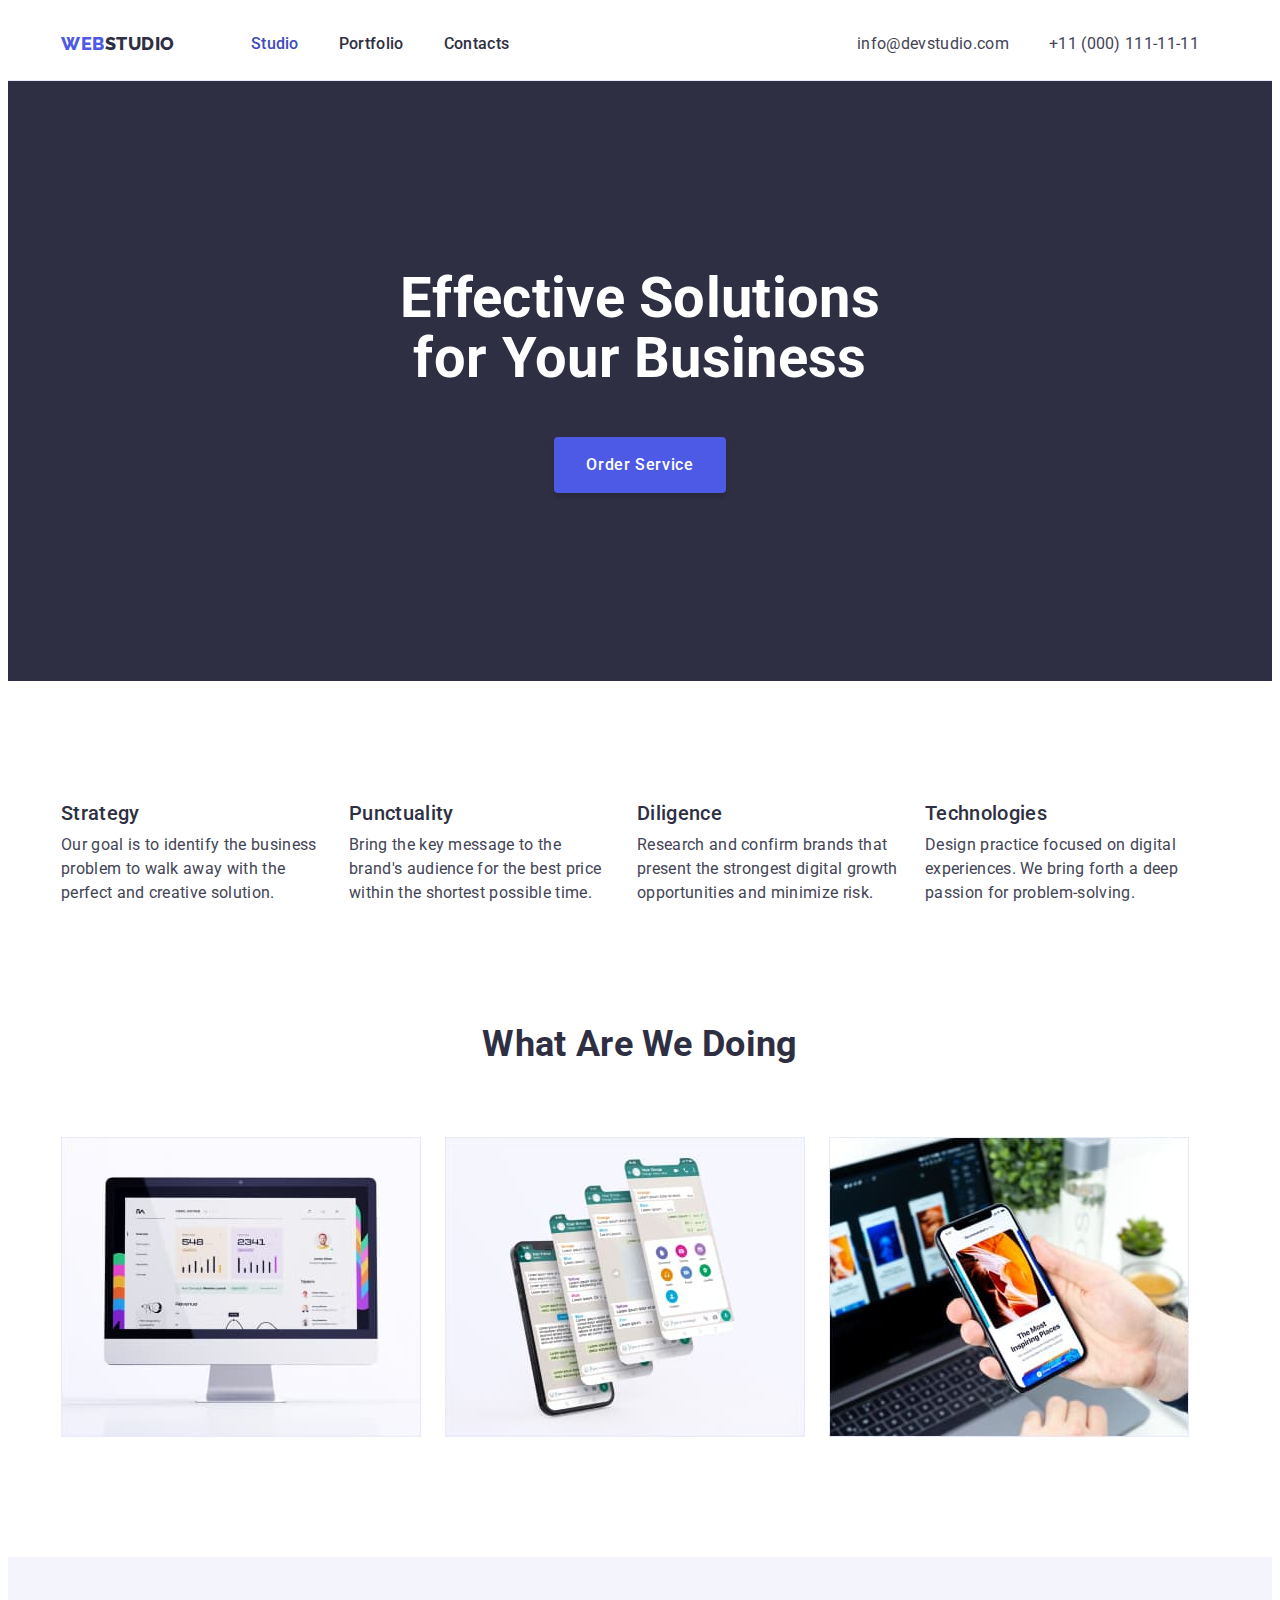
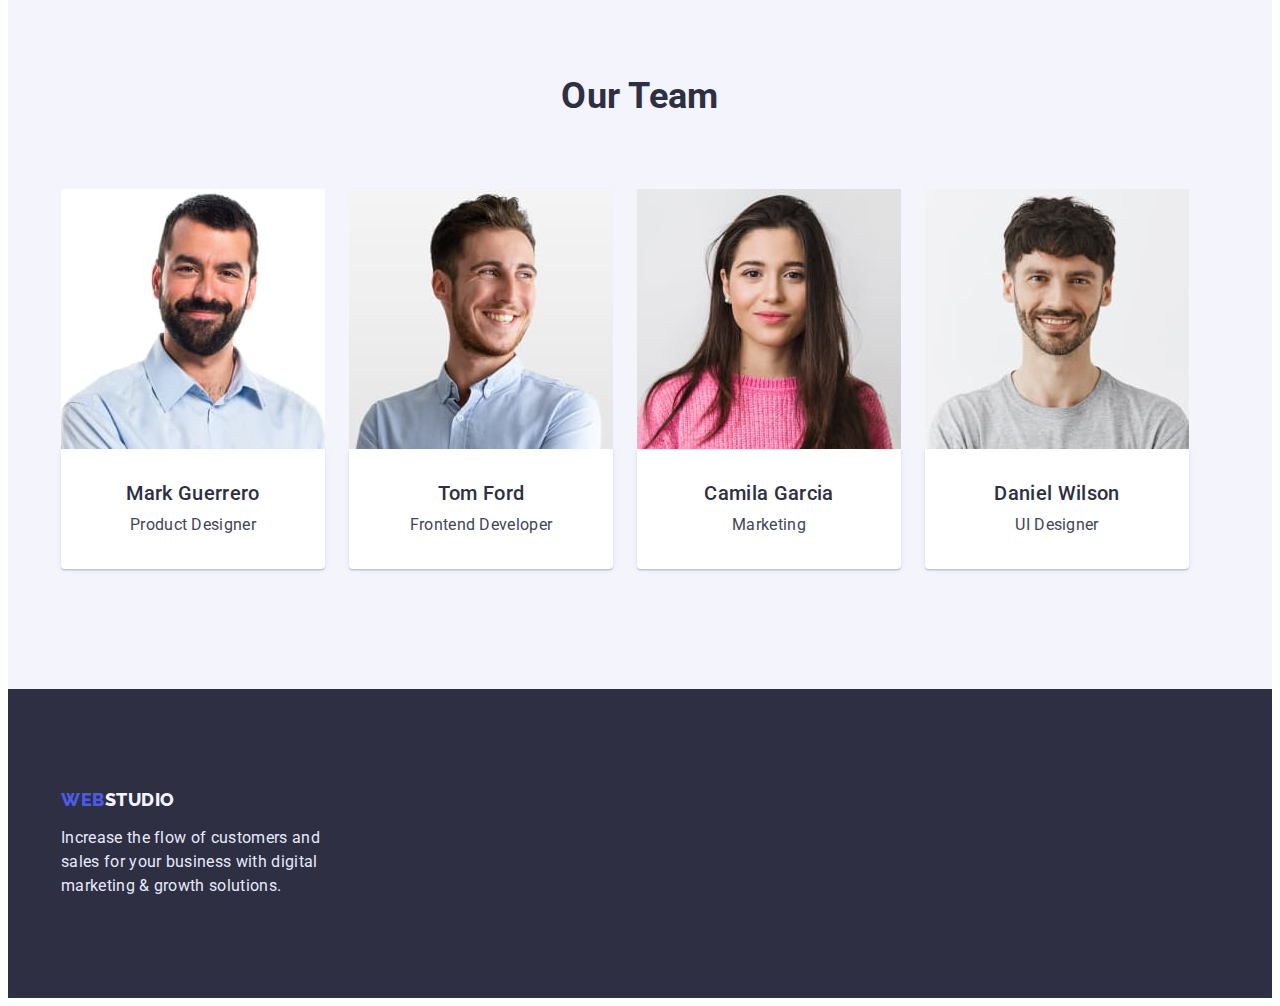
==== index.html @ e9ad13ab "Initial commit" ====
<!DOCTYPE html>
<html lang="en">
  <head>
    <meta charset="UTF-8" />
    <meta http-equiv="X-UA-Compatible" content="IE=edge" />
    <meta name="viewport" content="width=device-width, initial-scale=1.0" />
    <title>WebStudio</title>
    <link rel="preconnect" href="https://fonts.googleapis.com" />
    <link rel="preconnect" href="https://fonts.gstatic.com" crossorigin />
    <link href="https://fonts.googleapis.com/css2?family=Raleway:wght@800&family=Roboto:wght@400;500;700;900&display=swap" rel="stylesheet" />
    <link
      rel="stylesheet"
      href="https://cdnjs.cloudflare.com/ajax/libs/modern-normalize/1.1.0/modern-normalize.min.css"
      integrity="sha512-wpPYUAdjBVSE4KJnH1VR1HeZfpl1ub8YT/NKx4PuQ5NmX2tKuGu6U/JRp5y+Y8XG2tV+wKQpNHVUX03MfMFn9Q=="
      crossorigin="anonymous"
      referrerpolicy="no-referrer"
    />
    <link rel="stylesheet" href="./css/styles.css" />
  </head>
  <body>
    <!-- Header -->
    <header class="main-header">
      <div class="container header-container">
        <nav class="main-nav">
          <a class="logo link" href="./index.html"><span class="text-logo">Web</span>Studio</a>
          <ul class="menu list">
            <li><a class="menu-link current" href="">Studio</a></li>
            <li><a class="menu-link" href="./portfolio.html">Portfolio</a></li>
            <li><a class="menu-link" href="">Contacts</a></li>
          </ul>
        </nav>
        <address class="address">
          <ul class="contact-list list">
            <li><a class="contact-item link" href="mailto:info@devstudio.com">info@devstudio.com</a></li>
            <li><a class="contact-item link" href="tel:+110001111111">+11 (000) 111-11-11</a></li>
          </ul>
        </address>
      </div>
    </header>

    <!-- Main content -->
    <main>
      <!-- Hero -->
      <section class="hero">
        <div class="container">
          <h1 class="hero-title">Effective Solutions for Your Business</h1>
          <button class="hero-btn" type="button">Order Service</button>
        </div>
      </section>

      <!-- Features -->
      <section class="features section">
        <div class="container">
          <h2 class="visually-hidden">Features</h2>
          <ul class="feature-list list">
            <li class="feature-item">
              <h3 class="header-title">Strategy</h3>
              <p class="par-text">Our goal is to identify the business problem to walk away with the perfect and creative solution.</p>
            </li>
            <li class="feature-item">
              <h3 class="header-title">Punctuality</h3>
              <p class="par-text">Bring the key message to the brand's audience for the best price within the shortest possible time.</p>
            </li>
            <li class="feature-item">
              <h3 class="header-title">Diligence</h3>
              <p class="par-text">Research and confirm brands that present the strongest digital growth opportunities and minimize risk.</p>
            </li>
            <li class="feature-item">
              <h3 class="header-title">Technologies</h3>
              <p class="par-text">Design practice focused on digital experiences. We bring forth a deep passion for problem-solving.</p>
            </li>
          </ul>
        </div>
      </section>

      <!-- Examples of work -->
      <section class="works section">
        <div class="container">
          <h2 class="section-title">What are we doing</h2>
          <ul class="work-img-lis list">
            <li class="work-item"><img src="./images/work_1.jpg" alt="computer" width="360" height="300" /></li>
            <li class="work-item"><img src="./images/work_2.jpg" alt="mobile software" width="360" height="300" /></li>
            <li class="work-item"><img src="./images/work_3.jpg" alt="smartphone" width="360" height="300" /></li>
          </ul>
        </div>
      </section>

      <!-- Team -->
      <section class="team section">
        <div class="container">
          <h2 class="section-title">Our Team</h2>
          <ul class="team-list list">
            <li class="team-item">
              <img src="./images/employee_1.jpg" alt="employee Mark Guerrero" width="264" height="260" />
              <div class="team-content">
                <h3 class="header-title">Mark Guerrero</h3>
                <p class="par-text">Product Designer</p>
              </div>
            </li>
            <li class="team-item">
              <img src="./images/employee_2.jpg" alt="employee Tom Ford" width="264" height="260" />
              <div class="team-content">
                <h3 class="header-title">Tom Ford</h3>
                <p class="par-text">Frontend Developer</p>
              </div>
            </li>
            <li class="team-item">
              <img src="./images/employee_3.jpg" alt="employee Camila Garcia" width="264" height="260" />
              <div class="team-content">
                <h3 class="header-title">Camila Garcia</h3>
                <p class="par-text">Marketing</p>
              </div>
            </li>
            <li class="team-item">
              <img src="./images/employee_4.jpg" alt="employee Daniel Wilson" width="264" height="260" />
              <div class="team-content">
                <h3 class="header-title">Daniel Wilson</h3>
                <p class="par-text">UI Designer</p>
              </div>
            </li>
          </ul>
        </div>
      </section>
    </main>

    <!-- Footer-->
    <footer class="footer">
      <div class="container">
        <a class="logo footer-logo" href="./index.html"><span class="text-logo">Web</span>Studio</a>
        <p class="par-text footer-text">Increase the flow of customers and sales for your business with digital marketing & growth solutions.</p>
      </div>
    </footer>
  </body>
</html>
---- css/styles.css ----
:root {
    --primary-text-color: #434455;
    --title-text-color: #2E2F42;
    --accent-color: #4D5AE5;
    --ocean-color: #404BBF;
    --white-color: #FFF;
    --cloud-color: #F4F4FD;
    --cornflower-color: #E7E9FC;
    --platinum-color: #E5E5E5;
}


body {
    font-family: 'Roboto', sans-serif;
    letter-spacing: 0.02em;
    color: var(--primary-text-color);
}

h1,
h2,
h3,
h4,
p {
    margin-top: 0;
    margin-bottom: 0;
}

ul {
    margin-top: 0;
    margin-bottom: 0;
    padding-left: 0;

}

img {
    display: block;
    max-width: 100%;
    height: auto;
}

.container {
    width: 100%;
    max-width: 1158px;
    padding: 0 15px;
    margin: 0 auto;
}

.list {
    list-style: none;
}

.link {
    text-decoration: none;
}

.header-title {
    margin-bottom: 8px;
    font-weight: 500;
    font-size: 20px;
    line-height: 1.2;
    color: var(--title-text-color);
}

.par-text {
    font-size: 16px;
    line-height: 1.5;
}

.section {
    padding: 120px 0;
}

.section-title {
    margin-bottom: 72px;
    font-size: 36px;
    line-height: 1.11;
    text-align: center;
    text-transform: capitalize;
    color: var(--title-text-color);
}

.visually-hidden {
    position: absolute;
    width: 1px;
    height: 1px;
    margin: -1px;
    border: 0;
    padding: 0;
    white-space: nowrap;
    clip-path: inset(100%);
    clip: rect(0 0 0 0);
    overflow: hidden;
}



/* _________________Header_________________ */

.main-header {
    border-bottom: 1px solid var(--cornflower-color);
}

.logo {
    font-family: 'Raleway', sans-serif;
    font-weight: 800;
    font-size: 18px;
    line-height: 1.33;
    letter-spacing: 0.03em;
    text-transform: uppercase;
    color: var(--title-text-color)
}

.text-logo {
    color: var(--accent-color);
}

.header-container {
    display: flex;
    padding: 24px 0;
    align-items: center;
}

.main-nav {
    display: flex;
    align-items: center;
    flex-grow: 1;
    gap: 56px;
}

.menu {
    display: flex;
    align-items: center;

}

.menu-link {
    padding: 20px;
    font-weight: 500;
    font-size: 16px;
    line-height: 1.5;
    text-decoration: none;
    color: var(--title-text-color)
}

.menu-link:hover,
.menu-link:focus {
    color: var(--ocean-color);
}

.contact-list {
    display: flex;
    align-items: center;
}

.contact-item {
    padding: 20px;
    font-size: 16px;
    line-height: 1.5;
    color: inherit;
    font-style: normal;
}



.contact-item:hover,
.contact-item:focus,
.contact-item:hover,
.contact-item:focus {
    color: var(--ocean-color);
}

.menu .menu-link.current {
    color: var(--ocean-color);
}



/* _________________Hero_________________ */

.hero {
    padding: 188px 0;
    text-align: center;
    background: var(--title-text-color);
}

.hero-title {
    max-width: 496px;
    margin: 0 auto 48px;
    font-size: 56px;
    line-height: 1.07;
    color: var(--white-color);
}

.hero-btn {
    display: inline-block;
    min-width: 170px;
    padding: 16px 32px;
    font-family: inherit;
    cursor: pointer;
    font-weight: 500;
    font-size: 16px;
    line-height: 1.5;
    letter-spacing: 0.04em;
    border-radius: 4px;
    border: none;
    box-shadow: 0px 4px 4px rgba(0, 0, 0, 0.15);
    background: var(--accent-color);
    color: var(--white-color);
}

.hero-btn:hover {
    background: var(--ocean-color);
}



/* _________________Features_________________ */

.features {
    padding-bottom: 0;
}

.feature-list {
    display: flex;
    gap: 24px;
    flex-wrap: wrap;
}

.feature-item {
    flex-basis: 264px;
}



/* _________________Examples of work_________________ */

.work-img-lis {
    display: flex;
    gap: 24px;
    flex-wrap: wrap;
}

.work-item {
    flex-basis: calc(100% - 48px) / 3;
}



/* _________________Team_________________ */

.team {
    background: var(--cloud-color);
}

.team-list {
    display: flex;
    gap: 24px;
    flex-wrap: wrap;
}

.team-item {
    flex-basis: calc(100% - 72px) / 4;
}

.team-content {
    background: var(--white-color);
    text-align: center;
    padding: 32px 0;
    box-shadow: 0px 1px 6px rgba(46, 47, 66, 0.08), 0px 1px 1px rgba(46, 47, 66, 0.16), 0px 2px 1px rgba(46, 47, 66, 0.08);
    border-radius: 0px 0px 4px 4px;
}



/* _________________Portfolio_________________ */

.portfolio {
    padding-top: 96px;
    padding-bottom: 120px;
}

.port-buttons {
    display: flex;
    margin-bottom: 72px;
    justify-content: center;
    gap: 24px;
}

.port-btn {
    display: inline-block;
    min-width: 69px;
    padding: 12px 24px;
    text-align: center;
    font-family: inherit;
    cursor: pointer;
    font-weight: 500;
    font-size: 16px;
    line-height: 1.5;
    letter-spacing: 0.04em;
    border-radius: 4px;
    border: 1px solid var(--cornflower-color);
    background: var(--cloud-color);
    color: var(--accent-color);
}

.port-btn:hover,
.port-btn:focus {
    border: 1px solid transparent;
    box-shadow: 0px 3px 1px rgba(0, 0, 0, 0.1), 0px 2px 1px rgba(0, 0, 0, 0.08), 0px 2px 2px rgba(0, 0, 0, 0.12);
    background: var(--ocean-color);
    color: var(--white-color);
}

.port-images {
    display: flex;
    column-gap: 24px;
    row-gap: 48px;
    flex-wrap: wrap;
}

.port-item {
    flex-basis: calc(100% - 48px) / 3;

}

.port-content {
    text-align: left;
    padding: 32px 0 32px 16px;
    border: 1px solid var(--cornflower-color);
    border-top: 0;
}



/* _________________Footer_________________ */

.footer {
    background: var(--title-text-color);
    padding: 100px 0;
}

.footer-logo {
    line-height: 1.17;
    text-decoration: none;
    color: var(--cloud-color);
}

.footer-text {
    margin-top: 16px;
    width: 264px;
    color: var(--cornflower-color);
}
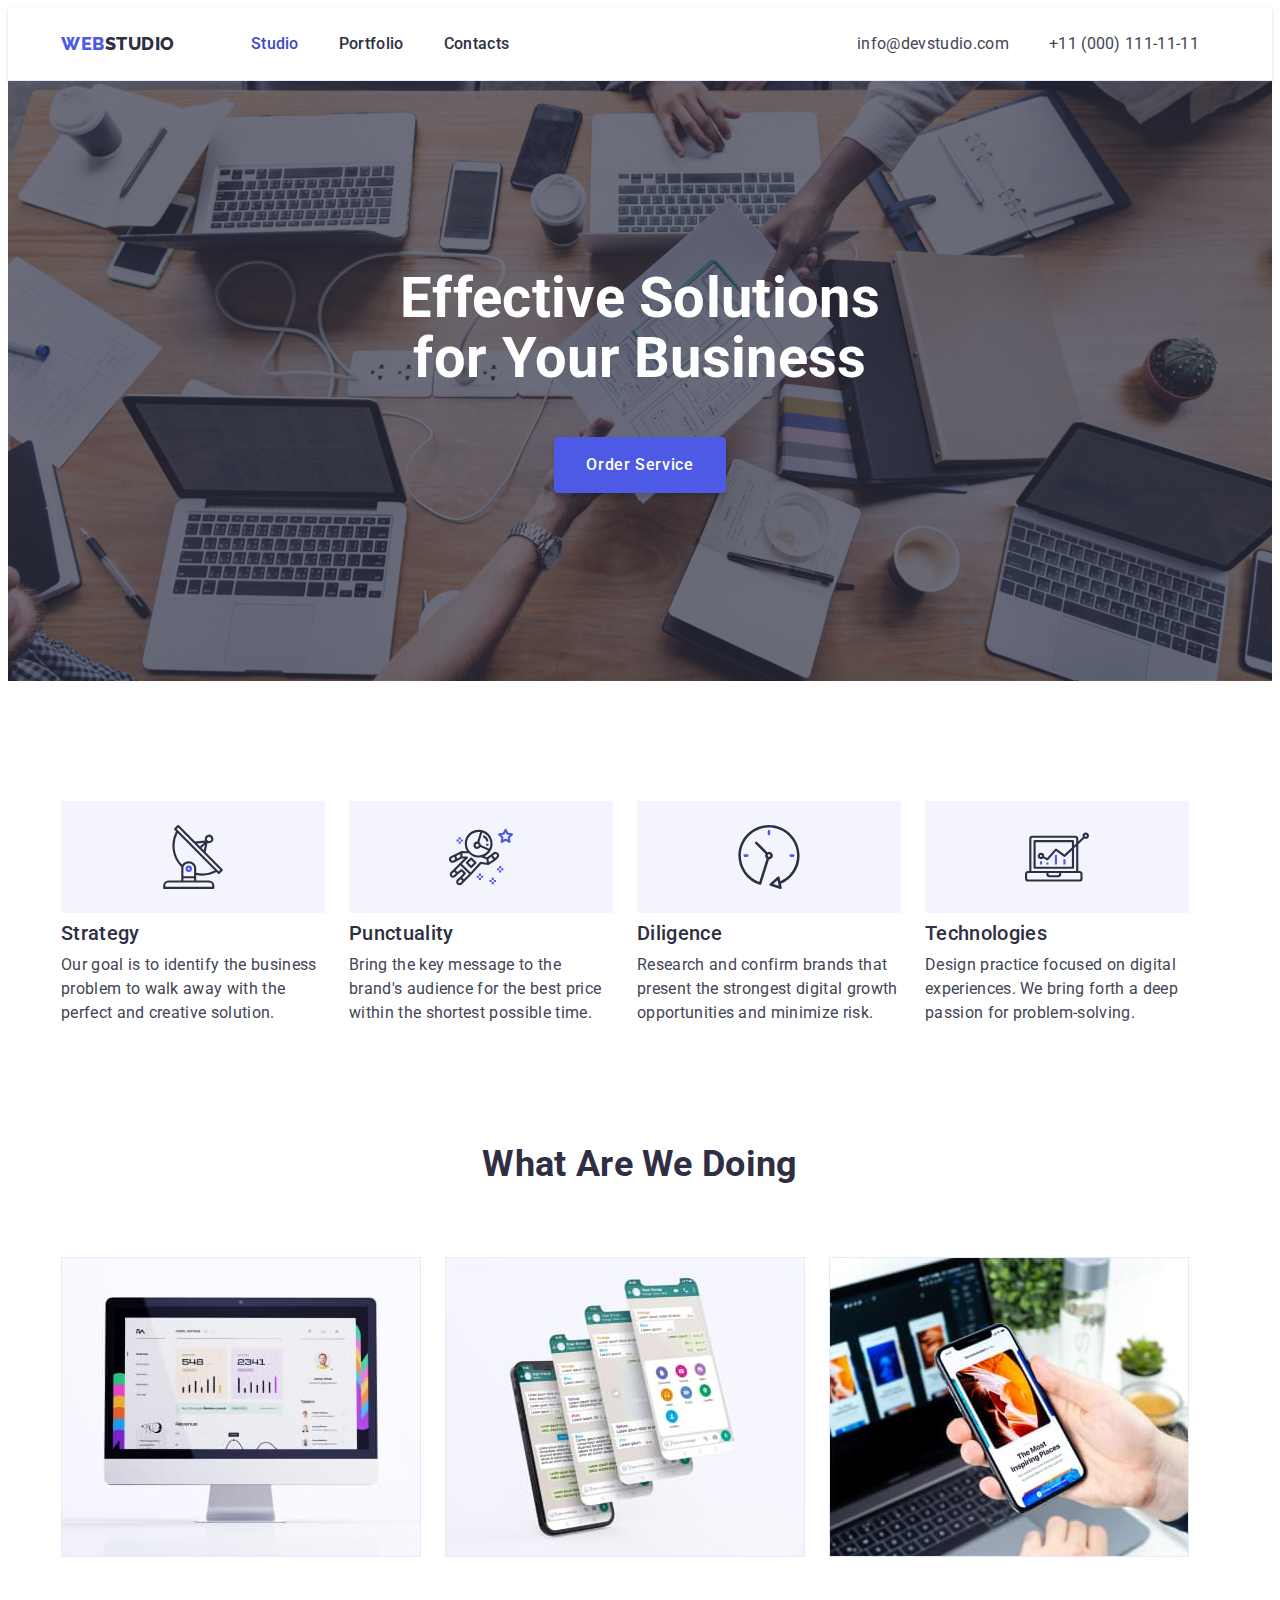
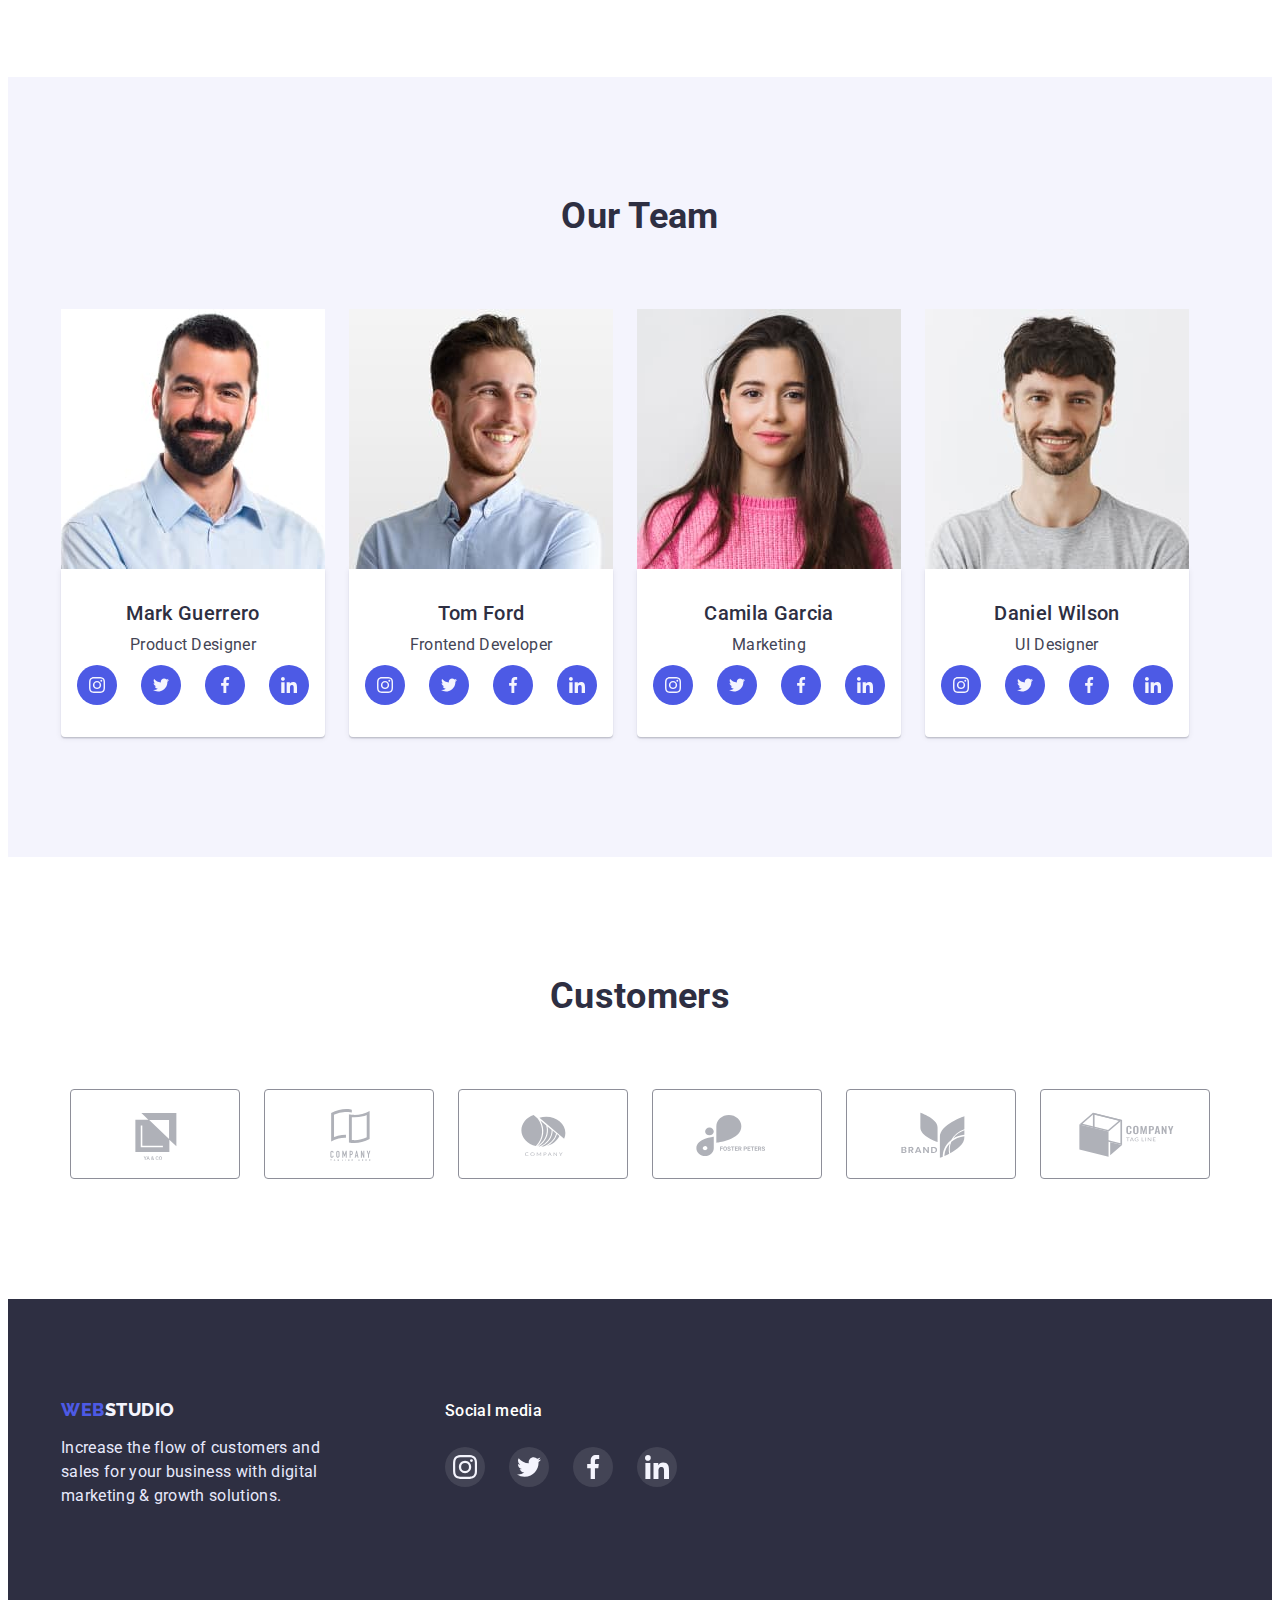
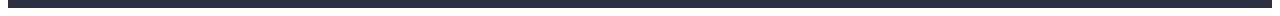
==== commit 76845f2a: "Add sprite.svg update index.html and portfolio.html update style.css" ====
--- a/index.html
+++ b/index.html
@@ -54,18 +54,42 @@
           <h2 class="visually-hidden">Features</h2>
           <ul class="feature-list list">
             <li class="feature-item">
+              <div class="features-icon-container">
+                <svg class="features-icons" width="64px" height="64px">
+                  <use href="./images/sprite.svg#icon-antenna_1"></use>
+                </svg>
+              </div>
+
               <h3 class="header-title">Strategy</h3>
               <p class="par-text">Our goal is to identify the business problem to walk away with the perfect and creative solution.</p>
             </li>
             <li class="feature-item">
+              <div class="features-icon-container">
+                <svg class="features-icons" width="64px" height="64px">
+                  <use href="./images/sprite.svg#icon-astronaut_1"></use>
+                </svg>
+              </div>
+
               <h3 class="header-title">Punctuality</h3>
               <p class="par-text">Bring the key message to the brand's audience for the best price within the shortest possible time.</p>
             </li>
             <li class="feature-item">
+              <div class="features-icon-container">
+                <svg class="features-icons" width="64px" height="64px">
+                  <use href="./images/sprite.svg#icon-clock_1"></use>
+                </svg>
+              </div>
+
               <h3 class="header-title">Diligence</h3>
               <p class="par-text">Research and confirm brands that present the strongest digital growth opportunities and minimize risk.</p>
             </li>
             <li class="feature-item">
+              <div class="features-icon-container">
+                <svg class="features-icons" width="64px" height="64px">
+                  <use href="./images/sprite.svg#icon-diagram_1"></use>
+                </svg>
+              </div>
+
               <h3 class="header-title">Technologies</h3>
               <p class="par-text">Design practice focused on digital experiences. We bring forth a deep passion for problem-solving.</p>
             </li>
@@ -77,7 +101,7 @@
       <section class="works section">
         <div class="container">
           <h2 class="section-title">What are we doing</h2>
-          <ul class="work-img-lis list">
+          <ul class="work-img-list list">
             <li class="work-item"><img src="./images/work_1.jpg" alt="computer" width="360" height="300" /></li>
             <li class="work-item"><img src="./images/work_2.jpg" alt="mobile software" width="360" height="300" /></li>
             <li class="work-item"><img src="./images/work_3.jpg" alt="smartphone" width="360" height="300" /></li>
@@ -95,6 +119,36 @@
               <div class="team-content">
                 <h3 class="header-title">Mark Guerrero</h3>
                 <p class="par-text">Product Designer</p>
+                <ul class="socials-team-list list">
+                  <li class="socials-team-item">
+                    <a class="socials-team-link" href="">
+                      <svg class="socials-team-icon" width="16px" height="16px">
+                        <use href="./images/sprite.svg#icon-instagram"></use>
+                      </svg>
+                    </a>
+                  </li>
+                  <li class="socials-team-item">
+                    <a class="socials-team-link" href="">
+                      <svg class="socials-team-icon" width="16px" height="16px">
+                        <use href="./images/sprite.svg#icon-twitter"></use>
+                      </svg>
+                    </a>
+                  </li>
+                  <li class="socials-team-item">
+                    <a class="socials-team-link" href="">
+                      <svg class="socials-team-icon" width="16px" height="16px">
+                        <use href="./images/sprite.svg#icon-facebook"></use>
+                      </svg>
+                    </a>
+                  </li>
+                  <li class="socials-team-item">
+                    <a class="socials-team-link" href="">
+                      <svg class="socials-team-icon" width="16px" height="16px">
+                        <use href="./images/sprite.svg#icon-linkedin"></use>
+                      </svg>
+                    </a>
+                  </li>
+                </ul>
               </div>
             </li>
             <li class="team-item">
@@ -102,6 +156,36 @@
               <div class="team-content">
                 <h3 class="header-title">Tom Ford</h3>
                 <p class="par-text">Frontend Developer</p>
+                <ul class="socials-team-list list">
+                  <li class="socials-team-item">
+                    <a class="socials-team-link" href="">
+                      <svg class="socials-team-icon" width="16px" height="16px">
+                        <use href="./images/sprite.svg#icon-instagram"></use>
+                      </svg>
+                    </a>
+                  </li>
+                  <li class="socials-team-item">
+                    <a class="socials-team-link" href="">
+                      <svg class="socials-team-icon" width="16px" height="16px">
+                        <use href="./images/sprite.svg#icon-twitter"></use>
+                      </svg>
+                    </a>
+                  </li>
+                  <li class="socials-team-item">
+                    <a class="socials-team-link" href="">
+                      <svg class="socials-team-icon" width="16px" height="16px">
+                        <use href="./images/sprite.svg#icon-facebook"></use>
+                      </svg>
+                    </a>
+                  </li>
+                  <li class="socials-team-item">
+                    <a class="socials-team-link" href="">
+                      <svg class="socials-team-icon" width="16px" height="16px">
+                        <use href="./images/sprite.svg#icon-linkedin"></use>
+                      </svg>
+                    </a>
+                  </li>
+                </ul>
               </div>
             </li>
             <li class="team-item">
@@ -109,6 +193,36 @@
               <div class="team-content">
                 <h3 class="header-title">Camila Garcia</h3>
                 <p class="par-text">Marketing</p>
+                <ul class="socials-team-list list">
+                  <li class="socials-team-item">
+                    <a class="socials-team-link" href="">
+                      <svg class="socials-team-icon" width="16px" height="16px">
+                        <use href="./images/sprite.svg#icon-instagram"></use>
+                      </svg>
+                    </a>
+                  </li>
+                  <li class="socials-team-item">
+                    <a class="socials-team-link" href="">
+                      <svg class="socials-team-icon" width="16px" height="16px">
+                        <use href="./images/sprite.svg#icon-twitter"></use>
+                      </svg>
+                    </a>
+                  </li>
+                  <li class="socials-team-item">
+                    <a class="socials-team-link" href="">
+                      <svg class="socials-team-icon" width="16px" height="16px">
+                        <use href="./images/sprite.svg#icon-facebook"></use>
+                      </svg>
+                    </a>
+                  </li>
+                  <li class="socials-team-item">
+                    <a class="socials-team-link" href="">
+                      <svg class="socials-team-icon" width="16px" height="16px">
+                        <use href="./images/sprite.svg#icon-linkedin"></use>
+                      </svg>
+                    </a>
+                  </li>
+                </ul>
               </div>
             </li>
             <li class="team-item">
@@ -116,7 +230,100 @@
               <div class="team-content">
                 <h3 class="header-title">Daniel Wilson</h3>
                 <p class="par-text">UI Designer</p>
-              </div>
+                <ul class="socials-team-list list">
+                  <li class="socials-team-item">
+                    <a class="socials-team-link" href="">
+                      <svg class="socials-team-icon" width="16px" height="16px">
+                        <use href="./images/sprite.svg#icon-instagram"></use>
+                      </svg>
+                    </a>
+                  </li>
+                  <li class="socials-team-item">
+                    <a class="socials-team-link" href="">
+                      <svg class="socials-team-icon" width="16px" height="16px">
+                        <use href="./images/sprite.svg#icon-twitter"></use>
+                      </svg>
+                    </a>
+                  </li>
+                  <li class="socials-team-item">
+                    <a class="socials-team-link" href="">
+                      <svg class="socials-team-icon" width="16px" height="16px">
+                        <use href="./images/sprite.svg#icon-facebook"></use>
+                      </svg>
+                    </a>
+                  </li>
+                  <li class="socials-team-item">
+                    <a class="socials-team-link" href="">
+                      <svg class="socials-team-icon" width="16px" height="16px">
+                        <use href="./images/sprite.svg#icon-linkedin"></use>
+                      </svg>
+                    </a>
+                  </li>
+                </ul>
+              </div>
+            </li>
+          </ul>
+        </div>
+      </section>
+
+      <!-- Customers -->
+      <section class="customers section">
+        <div class="container">
+          <h2 class="section-title">Customers</h2>
+          <ul class="client-list list">
+            <li class="client-item">
+              <a class="client-link" href="">
+                <div class="client-container">
+                  <svg class="client-icon" width="104px" height="56px">
+                    <use href="./images/sprite.svg#icon-logo_1"></use>
+                  </svg>
+                </div>
+              </a>
+            </li>
+            <li class="client-item">
+              <a class="client-link" href="">
+                <div class="client-container">
+                  <svg class="client-icon" width="104px" height="56px">
+                    <use href="./images/sprite.svg#icon-logo_2"></use>
+                  </svg>
+                </div>
+              </a>
+            </li>
+            <li class="client-item">
+              <a class="client-link" href="">
+                <div class="client-container">
+                  <svg class="client-icon" width="104px" height="56px">
+                    <use href="./images/sprite.svg#icon-logo_3"></use>
+                  </svg>
+                </div>
+              </a>
+            </li>
+            <li class="client-item">
+              <a class="client-link" href="">
+                <div class="client-container">
+                  <svg class="client-icon" width="104px" height="56px">
+                    <use href="./images/sprite.svg#icon-logo_4"></use>
+                  </svg>
+                </div>
+              </a>
+            </li>
+            <li class="client-item">
+              <a class="client-link" href="">
+                <div class="client-container">
+                  <svg class="client-icon" width="104px" height="56px">
+                    <use href="./images/sprite.svg#icon-logo_5"></use>
+                  </svg>
+                </div>
+              </a>
+            </li>
+            <li class="client-item">
+              <a class="client-link" href="">
+                <div class="client-container">
+                  <svg class="client-icon" width="104px" height="56px">
+                    <use href="./images/sprite.svg#icon-logo_6"></use>
+                  </svg>
+                </div>
+              </a>
             </li>
           </ul>
         </div>
@@ -125,9 +332,45 @@
 
     <!-- Footer-->
     <footer class="footer">
-      <div class="container">
-        <a class="logo footer-logo" href="./index.html"><span class="text-logo">Web</span>Studio</a>
-        <p class="par-text footer-text">Increase the flow of customers and sales for your business with digital marketing & growth solutions.</p>
+      <div class="container footer-container">
+        <div class="footer-text-container">
+          <a class="logo footer-logo" href="./index.html"><span class="text-logo">Web</span>Studio</a>
+          <p class="par-text footer-text">Increase the flow of customers and sales for your business with digital marketing & growth solutions.</p>
+        </div>
+
+        <div class="footer-socials-container">
+          <h3 class="footer-socials-header">Social media</h3>
+          <ul class="socials-team-list list">
+            <li class="socials-team-item">
+              <a class="socials-team-link socials-footer-link" href="">
+                <svg class="socials-team-icon socials-footer-icon" width="24px" height="24px">
+                  <use href="./images/sprite.svg#icon-instagram"></use>
+                </svg>
+              </a>
+            </li>
+            <li class="socials-team-item">
+              <a class="socials-team-link socials-footer-link" href="">
+                <svg class="socials-team-icon socials-footer-icon" width="24px" height="24px">
+                  <use href="./images/sprite.svg#icon-twitter"></use>
+                </svg>
+              </a>
+            </li>
+            <li class="socials-team-item">
+              <a class="socials-team-link socials-footer-link" href="">
+                <svg class="socials-team-icon socials-footer-icon" width="24px" height="24px">
+                  <use href="./images/sprite.svg#icon-facebook"></use>
+                </svg>
+              </a>
+            </li>
+            <li class="socials-team-item">
+              <a class="socials-team-link socials-footer-link" href="">
+                <svg class="socials-team-icon socials-footer-icon" width="24px" height="24px">
+                  <use href="./images/sprite.svg#icon-linkedin"></use>
+                </svg>
+              </a>
+            </li>
+          </ul>
+        </div>
       </div>
     </footer>
   </body>
--- a/css/styles.css
+++ b/css/styles.css
@@ -7,6 +7,9 @@
     --cloud-color: #F4F4FD;
     --cornflower-color: #E7E9FC;
     --platinum-color: #E5E5E5;
+    --buffed-plum-color: #AFB1B8;
+    --green-footer-color: #31D0AA;
+    --light-slate-color: #8E8F99;
 }
 
 
@@ -98,6 +101,8 @@
 
 .main-header {
     border-bottom: 1px solid var(--cornflower-color);
+    box-shadow: 0px 2px 1px rgba(46, 47, 66, 0.08), 0px 1px 1px rgba(46, 47, 66, 0.16), 0px 1px 6px rgba(46, 47, 66, 0.08);
+
 }
 
 .logo {
@@ -160,8 +165,6 @@
     font-style: normal;
 }
 
-
-
 .contact-item:hover,
 .contact-item:focus,
 .contact-item:hover,
@@ -180,7 +183,11 @@
 .hero {
     padding: 188px 0;
     text-align: center;
-    background: var(--title-text-color);
+    background-color: var(--title-text-color);
+    background-image: linear-gradient(rgba(46, 47, 66, 0.7), rgba(46, 47, 66, 0.7)), url("../images/people-office_1.jpg");
+    background-repeat: no-repeat;
+    background-position: center;
+    background-size: cover;
 }
 
 .hero-title {
@@ -228,13 +235,24 @@
 
 .feature-item {
     flex-basis: 264px;
-}
-
+
+}
+
+.features-icon-container {
+    display: flex;
+    justify-content: center;
+    align-items: center;
+    height: 112px;
+    width: 264;
+    gap: 24px;
+    margin-bottom: 8px;
+    background: var(--cloud-color);
+}
 
 
 /* _________________Examples of work_________________ */
 
-.work-img-lis {
+.work-img-list {
     display: flex;
     gap: 24px;
     flex-wrap: wrap;
@@ -263,11 +281,79 @@
 }
 
 .team-content {
+    padding: 32px 0;
+    text-align: center;
     background: var(--white-color);
-    text-align: center;
-    padding: 32px 0;
     box-shadow: 0px 1px 6px rgba(46, 47, 66, 0.08), 0px 1px 1px rgba(46, 47, 66, 0.16), 0px 2px 1px rgba(46, 47, 66, 0.08);
     border-radius: 0px 0px 4px 4px;
+}
+
+.socials-team-list {
+    display: flex;
+    gap: 24px;
+    justify-content: center;
+    padding-top: 8px;
+}
+
+.socials-team-item {
+    width: 40px;
+    height: 40px;
+}
+
+.socials-team-link {
+    display: flex;
+    justify-content: center;
+    align-items: center;
+    width: 100%;
+    height: 100%;
+    border-radius: 50%;
+    background-color: var(--accent-color);
+}
+
+.socials-team-link:hover {
+    background-color: var(--ocean-color);
+}
+
+.socials-team-icon {
+    fill: var(--cloud-color)
+}
+
+
+
+/* _________________Customers_________________ */
+
+.client-list {
+    display: flex;
+    gap: 24px;
+    justify-content: center;
+}
+
+
+.client-container {
+    display: flex;
+    justify-content: center;
+    align-items: center;
+    width: 168px;
+    height: 88px;
+    border: 1px solid var(--light-slate-color);
+    border-radius: 4px;
+}
+
+.client-link {
+    width: 100%;
+    height: 100%;
+}
+
+.client-icon {
+    fill: var(--buffed-plum-color);
+}
+
+.client-container:hover {
+    border: 1px solid var(--ocean-color);
+}
+
+.client-container:hover .client-icon {
+    fill: var(--ocean-color);
 }
 
 
@@ -320,14 +406,18 @@
 
 .port-item {
     flex-basis: calc(100% - 48px) / 3;
-
+}
+
+.port-item:hover,
+.port-item:focus {
+    box-shadow: 0px 1px 6px rgba(46, 47, 66, 0.08), 0px 1px 1px rgba(46, 47, 66, 0.16), 0px 2px 1px rgba(46, 47, 66, 0.08);
 }
 
 .port-content {
+    padding: 32px 0 32px 16px;
+    border-top: 0;
     text-align: left;
-    padding: 32px 0 32px 16px;
     border: 1px solid var(--cornflower-color);
-    border-top: 0;
 }
 
 
@@ -337,6 +427,12 @@
 .footer {
     background: var(--title-text-color);
     padding: 100px 0;
+}
+
+.footer-container {
+    display: flex;
+    gap: 120px;
+
 }
 
 .footer-logo {
@@ -349,4 +445,25 @@
     margin-top: 16px;
     width: 264px;
     color: var(--cornflower-color);
+}
+
+
+.footer-socials-header {
+    font-weight: 500;
+    font-size: 16px;
+    line-height: 1.5;
+    margin-bottom: 16px;
+    color: var(--white-color);
+}
+
+.socials-foter-icon {
+    fill: var(--cloud-color)
+}
+
+.socials-footer-link {
+    background-color: rgba(255, 255, 255, 0.1);
+}
+
+.socials-footer-link:hover {
+    background-color: var(--green-footer-color);
 }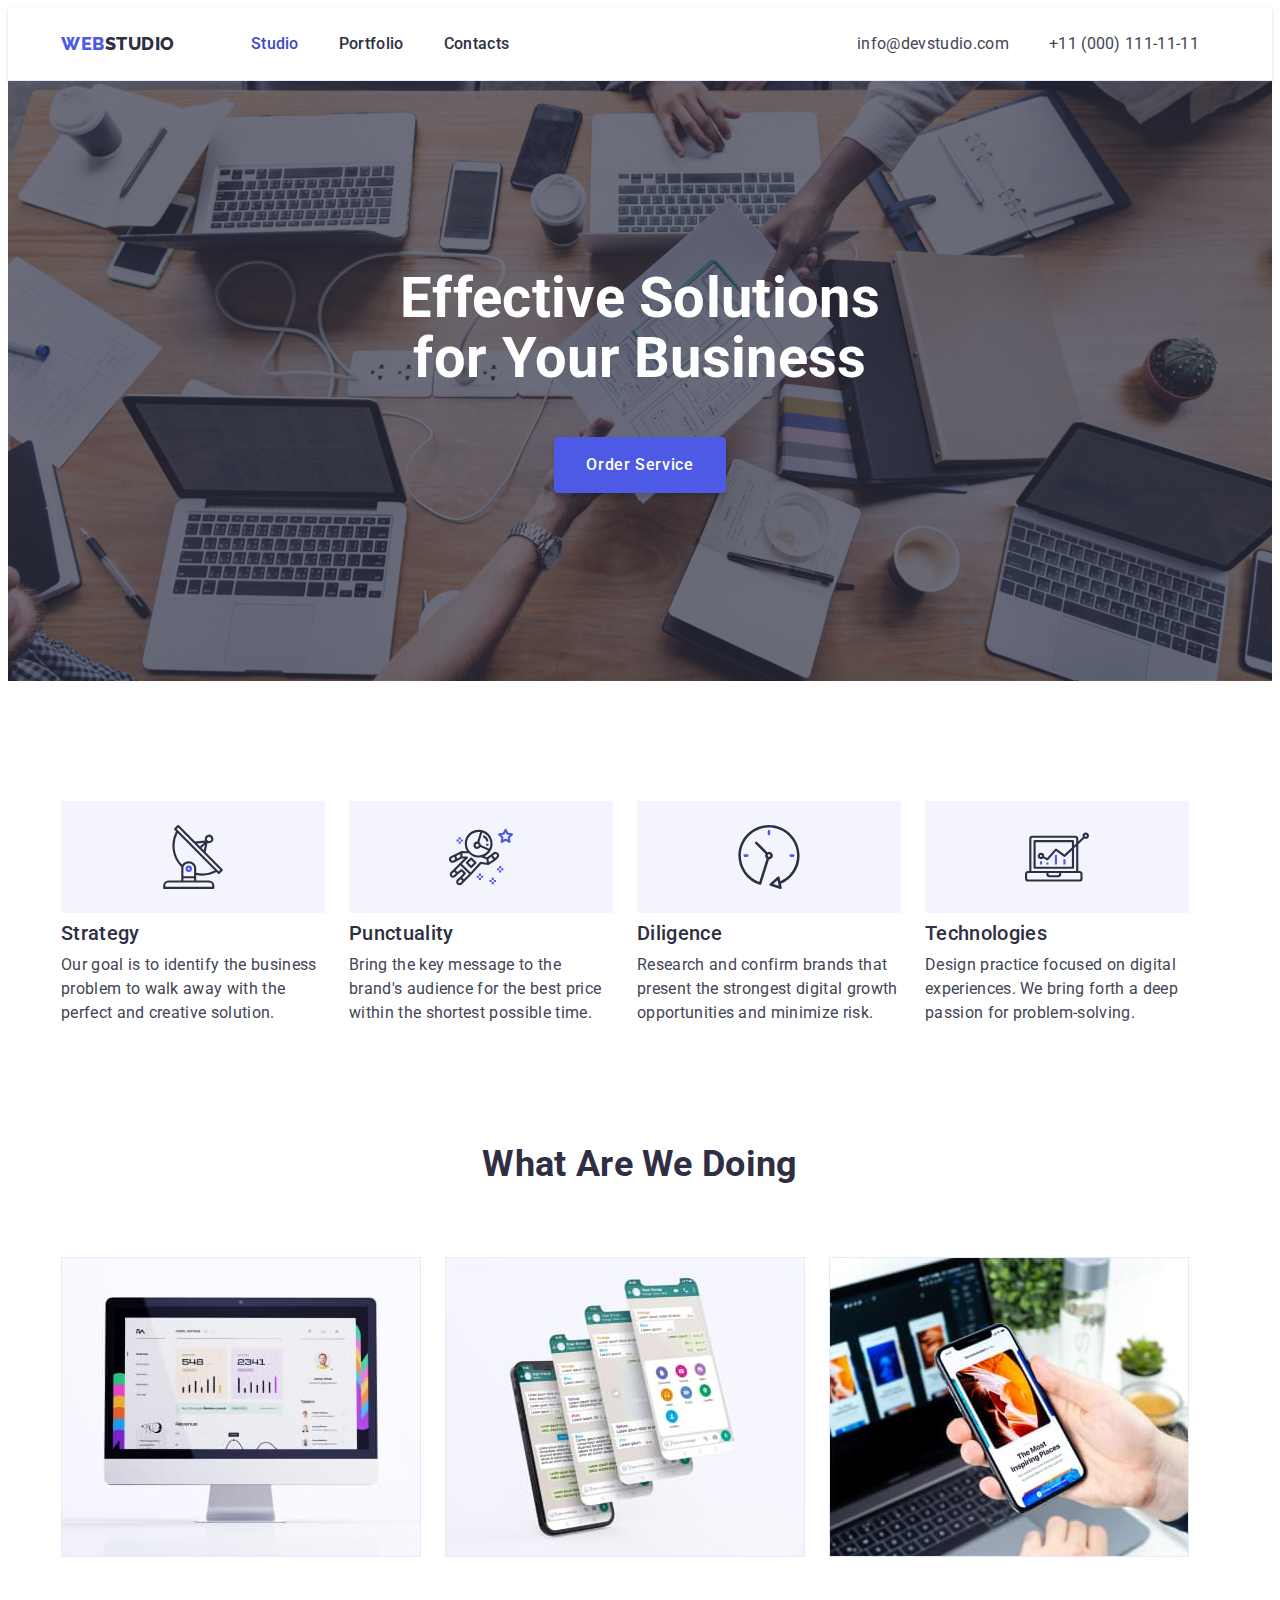
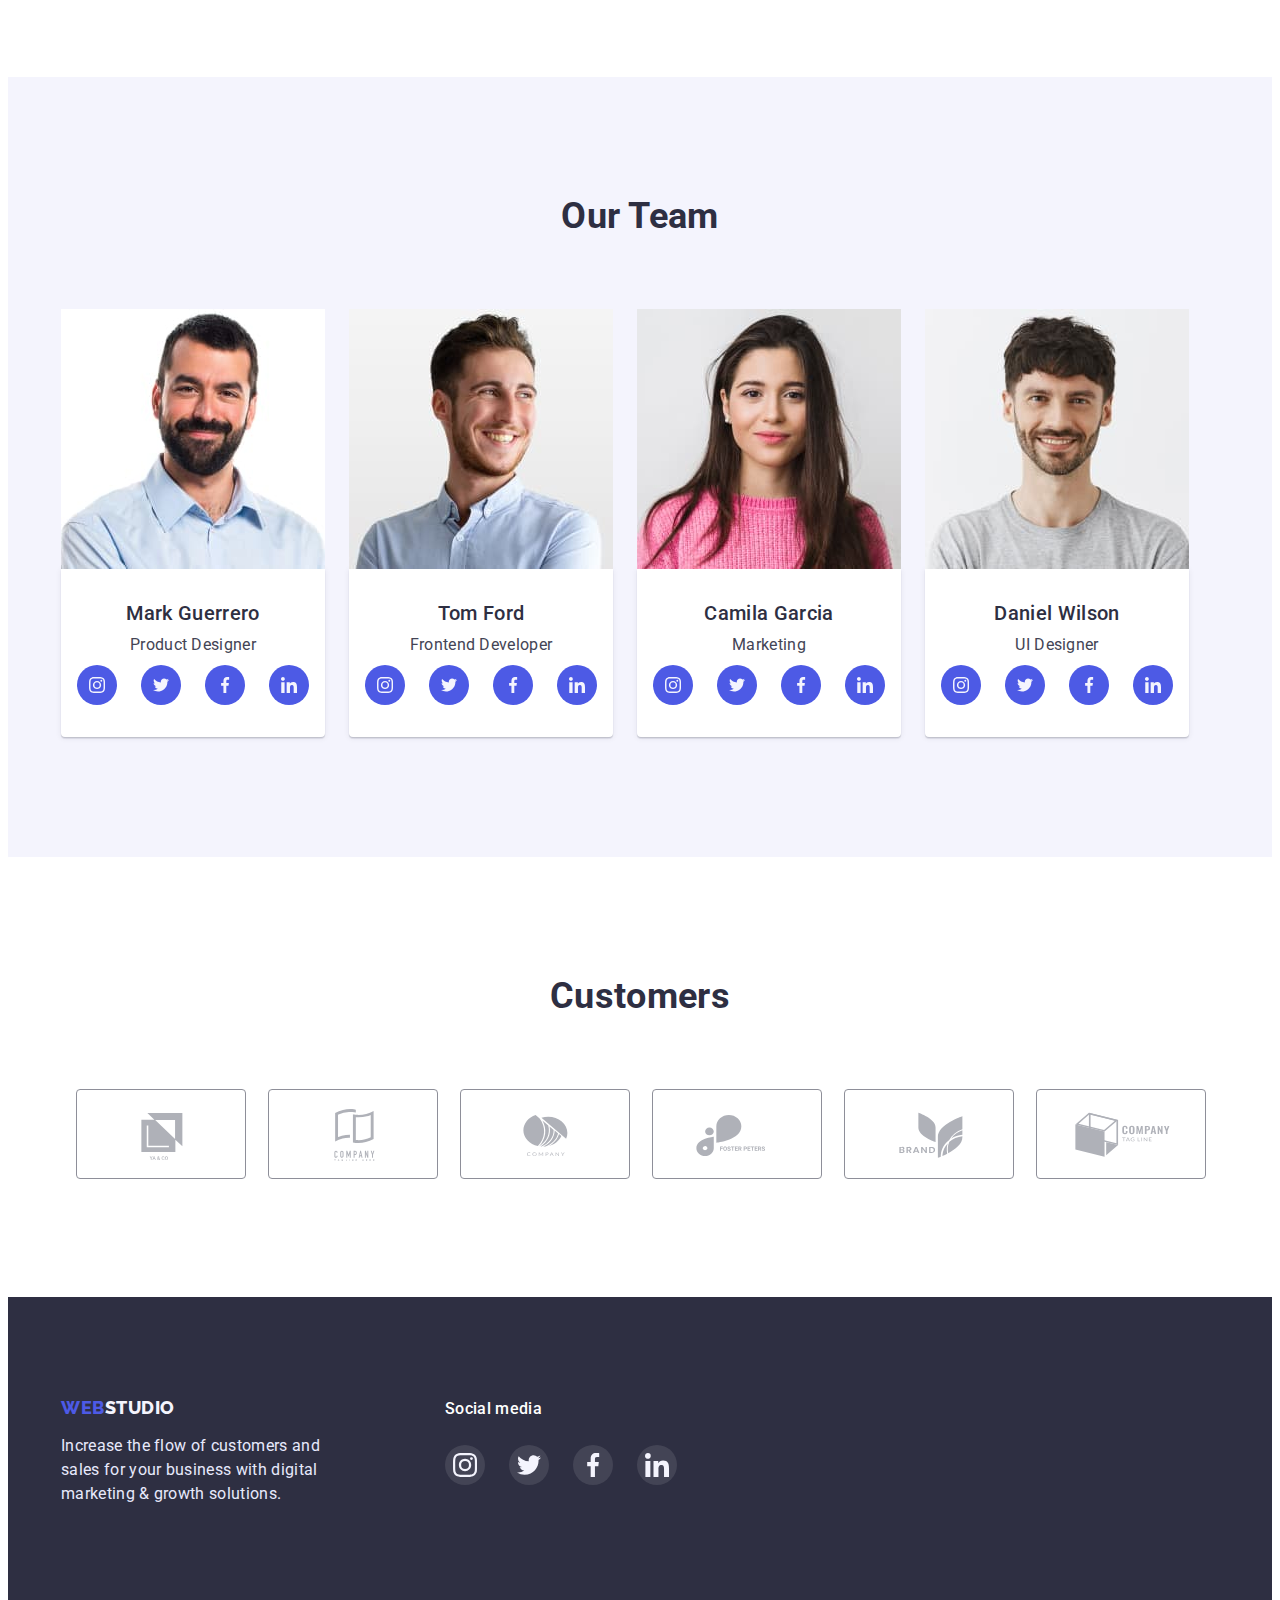
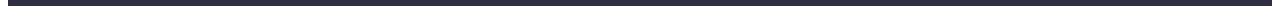
==== commit 8bd1ead2: "update html files and css" ====
--- a/index.html
+++ b/index.html
@@ -273,56 +273,44 @@
           <ul class="client-list list">
             <li class="client-item">
               <a class="client-link" href="">
-                <div class="client-container">
-                  <svg class="client-icon" width="104px" height="56px">
-                    <use href="./images/sprite.svg#icon-logo_1"></use>
-                  </svg>
-                </div>
-              </a>
-            </li>
-            <li class="client-item">
-              <a class="client-link" href="">
-                <div class="client-container">
-                  <svg class="client-icon" width="104px" height="56px">
-                    <use href="./images/sprite.svg#icon-logo_2"></use>
-                  </svg>
-                </div>
-              </a>
-            </li>
-            <li class="client-item">
-              <a class="client-link" href="">
-                <div class="client-container">
-                  <svg class="client-icon" width="104px" height="56px">
-                    <use href="./images/sprite.svg#icon-logo_3"></use>
-                  </svg>
-                </div>
-              </a>
-            </li>
-            <li class="client-item">
-              <a class="client-link" href="">
-                <div class="client-container">
-                  <svg class="client-icon" width="104px" height="56px">
-                    <use href="./images/sprite.svg#icon-logo_4"></use>
-                  </svg>
-                </div>
-              </a>
-            </li>
-            <li class="client-item">
-              <a class="client-link" href="">
-                <div class="client-container">
-                  <svg class="client-icon" width="104px" height="56px">
-                    <use href="./images/sprite.svg#icon-logo_5"></use>
-                  </svg>
-                </div>
-              </a>
-            </li>
-            <li class="client-item">
-              <a class="client-link" href="">
-                <div class="client-container">
-                  <svg class="client-icon" width="104px" height="56px">
-                    <use href="./images/sprite.svg#icon-logo_6"></use>
-                  </svg>
-                </div>
+                <svg class="client-icon" width="104px" height="56px">
+                  <use href="./images/sprite.svg#icon-logo_1"></use>
+                </svg>
+              </a>
+            </li>
+            <li class="client-item">
+              <a class="client-link" href="">
+                <svg class="client-icon" width="104px" height="56px">
+                  <use href="./images/sprite.svg#icon-logo_2"></use>
+                </svg>
+              </a>
+            </li>
+            <li class="client-item">
+              <a class="client-link" href="">
+                <svg class="client-icon" width="104px" height="56px">
+                  <use href="./images/sprite.svg#icon-logo_3"></use>
+                </svg>
+              </a>
+            </li>
+            <li class="client-item">
+              <a class="client-link" href="">
+                <svg class="client-icon" width="104px" height="56px">
+                  <use href="./images/sprite.svg#icon-logo_4"></use>
+                </svg>
+              </a>
+            </li>
+            <li class="client-item">
+              <a class="client-link" href="">
+                <svg class="client-icon" width="104px" height="56px">
+                  <use href="./images/sprite.svg#icon-logo_5"></use>
+                </svg>
+              </a>
+            </li>
+            <li class="client-item">
+              <a class="client-link" href="">
+                <svg class="client-icon" width="104px" height="56px">
+                  <use href="./images/sprite.svg#icon-logo_6"></use>
+                </svg>
               </a>
             </li>
           </ul>
--- a/css/styles.css
+++ b/css/styles.css
@@ -181,13 +181,17 @@
 /* _________________Hero_________________ */
 
 .hero {
+    max-width: 1440px;
+    margin: 0 auto;
     padding: 188px 0;
-    text-align: center;
-    background-color: var(--title-text-color);
-    background-image: linear-gradient(rgba(46, 47, 66, 0.7), rgba(46, 47, 66, 0.7)), url("../images/people-office_1.jpg");
+    background-image: linear-gradient(0deg, rgba(46, 47, 66, 0.7), rgba(46, 47, 66, 0.7)), url("../images/people-office_1.jpg");
     background-repeat: no-repeat;
     background-position: center;
+    background-color: var(--title-text-color);
     background-size: cover;
+    text-align: center;
+
+
 }
 
 .hero-title {
@@ -329,30 +333,32 @@
 }
 
 
-.client-container {
-    display: flex;
-    justify-content: center;
-    align-items: center;
+.client-item {
     width: 168px;
     height: 88px;
+
+}
+
+.client-link {
+    display: flex;
+    justify-content: center;
+    align-items: center;
+    width: 100%;
+    height: 100%;
     border: 1px solid var(--light-slate-color);
     border-radius: 4px;
-}
-
-.client-link {
-    width: 100%;
-    height: 100%;
+
 }
 
 .client-icon {
     fill: var(--buffed-plum-color);
 }
 
-.client-container:hover {
+.client-link:hover {
     border: 1px solid var(--ocean-color);
 }
 
-.client-container:hover .client-icon {
+.client-link:hover .client-icon {
     fill: var(--ocean-color);
 }
 
@@ -408,8 +414,12 @@
     flex-basis: calc(100% - 48px) / 3;
 }
 
-.port-item:hover,
-.port-item:focus {
+.port-link {
+    display: block;
+}
+
+.port-link:hover,
+.port-link:focus {
     box-shadow: 0px 1px 6px rgba(46, 47, 66, 0.08), 0px 1px 1px rgba(46, 47, 66, 0.16), 0px 2px 1px rgba(46, 47, 66, 0.08);
 }
 
